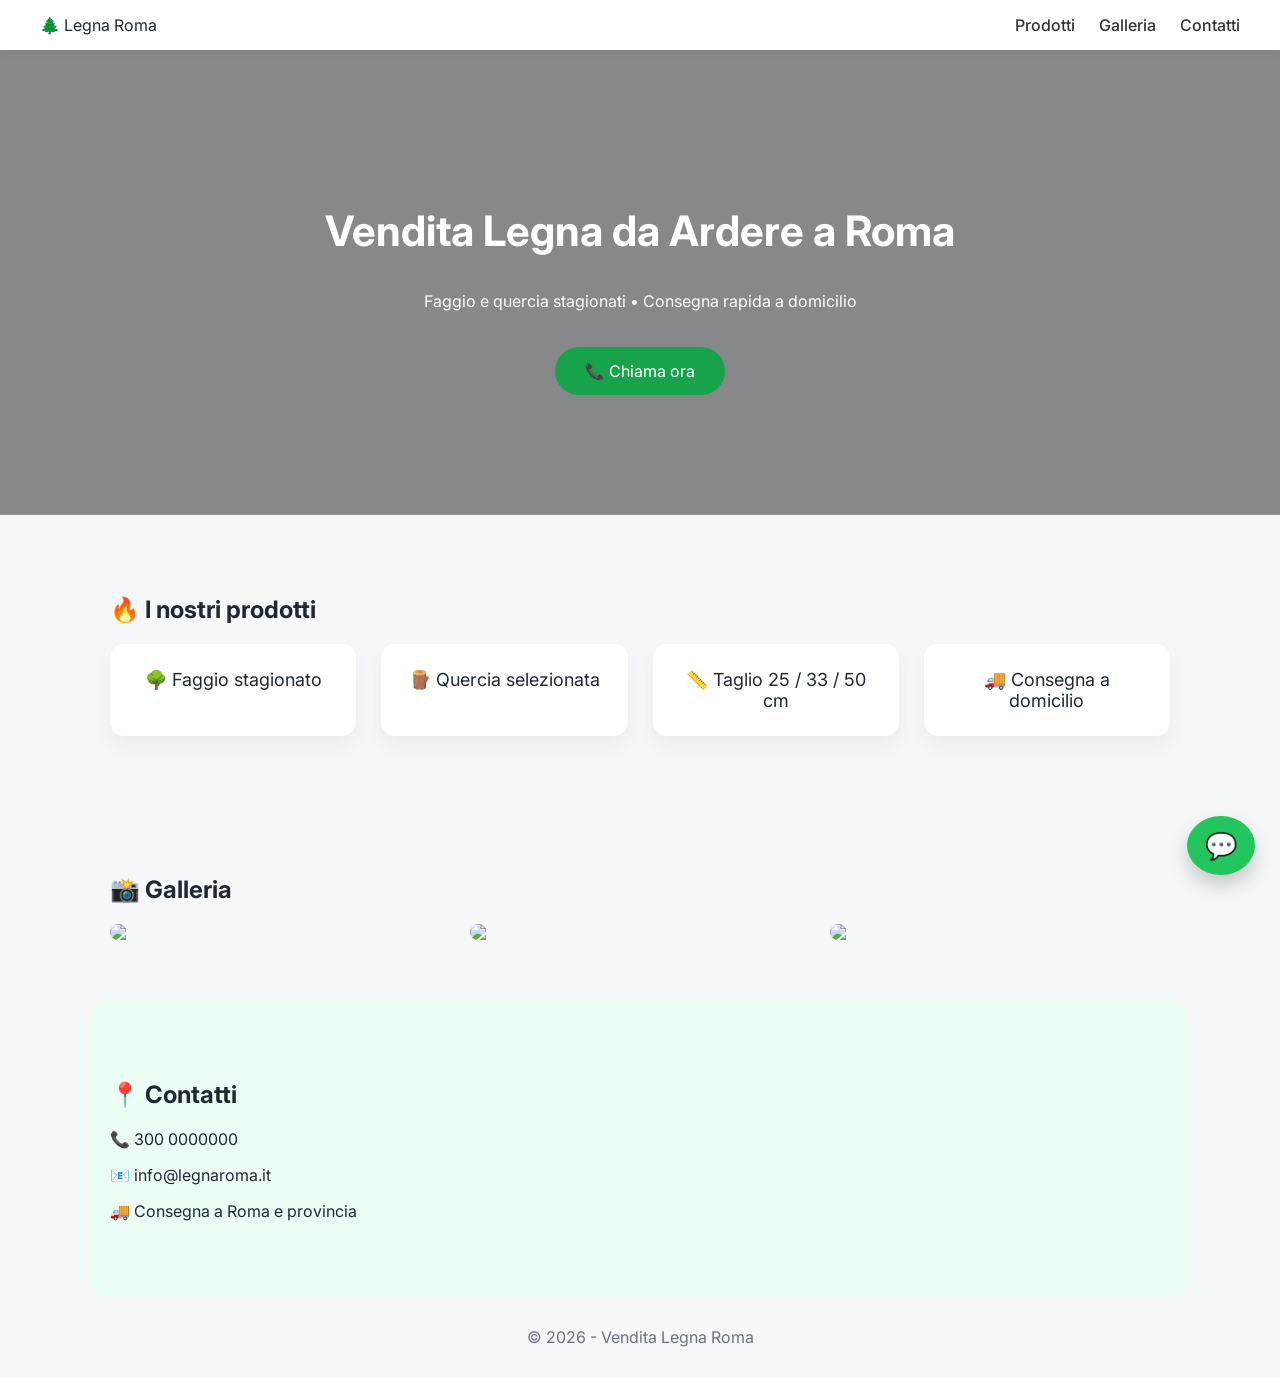
==== index.html @ a5a48010 "Add files via upload" ====
<!DOCTYPE html>
<html lang="it">
<head>
  <meta charset="UTF-8">
  <title>Vendita Legna da Ardere a Roma | Faggio e Quercia</title>

  <!-- SEO -->
  <meta name="description" content="Vendita legna da ardere stagionata a Roma e provincia. Faggio e quercia, consegna rapida a domicilio. Chiama per un preventivo gratuito.">
  <meta name="keywords" content="legna da ardere roma, vendita legna roma, legna faggio, legna quercia, legna camino roma">
  <meta name="viewport" content="width=device-width, initial-scale=1.0">

  <!-- Font -->
  <link href="https://fonts.googleapis.com/css2?family=Inter:wght@300;500;700&display=swap" rel="stylesheet">

  <link rel="stylesheet" href="style.css">
</head>
<body>

<!-- WhatsApp Button -->
<a href="https://wa.me/393000000000" class="whatsapp" target="_blank">💬</a>

<header class="topbar">
  <div class="logo">🌲 Legna Roma</div>
  <nav>
    <a href="#prodotti">Prodotti</a>
    <a href="#galleria">Galleria</a>
    <a href="#contatti">Contatti</a>
  </nav>
</header>

<section class="hero">
  <h1>Vendita Legna da Ardere a Roma</h1>
  <p>Faggio e quercia stagionati • Consegna rapida a domicilio</p>
  <a href="tel:+393000000000" class="cta">📞 Chiama ora</a>
</section>

<section id="prodotti" class="container">
  <h2>🔥 I nostri prodotti</h2>
  <div class="grid">
    <div class="card">🌳 Faggio stagionato</div>
    <div class="card">🪵 Quercia selezionata</div>
    <div class="card">📏 Taglio 25 / 33 / 50 cm</div>
    <div class="card">🚚 Consegna a domicilio</div>
  </div>
</section>

<section id="galleria" class="container">
  <h2>📸 Galleria</h2>
  <div class="gallery">
    <img src="img/legna1.jpg">
    <img src="img/legna2.jpg">
    <img src="img/legna3.jpg">
  </div>
</section>

<section id="contatti" class="container contact">
  <h2>📍 Contatti</h2>
  <p>📞 300 0000000</p>
  <p>📧 info@legnaroma.it</p>
  <p>🚚 Consegna a Roma e provincia</p>
</section>

<footer>
  © 2026 - Vendita Legna Roma
</footer>

</body>
</html>
---- style.css ----
* {
  box-sizing: border-box;
}

body {
  margin: 0;
  font-family: 'Inter', sans-serif;
  background: #f6f7f9;
  color: #1f2933;
}

/* Topbar */
.topbar {
  background: white;
  display: flex;
  justify-content: space-between;
  padding: 15px 40px;
  position: sticky;
  top: 0;
  box-shadow: 0 2px 10px rgba(0,0,0,.05);
}

.topbar a {
  margin-left: 20px;
  text-decoration: none;
  color: #333;
  font-weight: 500;
}

/* Hero */
.hero {
  background: linear-gradient(rgba(0,0,0,.45), rgba(0,0,0,.45)),
              url("img/hero.jpg");
  background-size: cover;
  background-position: center;
  color: white;
  padding: 120px 20px;
  text-align: center;
}

.hero h1 {
  font-size: 42px;
}

.cta {
  background: #16a34a;
  color: white;
  padding: 14px 30px;
  text-decoration: none;
  border-radius: 30px;
  display: inline-block;
  margin-top: 20px;
}

/* Layout */
.container {
  max-width: 1100px;
  margin: auto;
  padding: 60px 20px;
}

.grid {
  display: grid;
  grid-template-columns: repeat(auto-fit, minmax(220px,1fr));
  gap: 25px;
}

.card {
  background: white;
  padding: 25px;
  border-radius: 14px;
  text-align: center;
  box-shadow: 0 10px 20px rgba(0,0,0,.05);
  font-size: 18px;
}

/* Gallery */
.gallery {
  display: grid;
  grid-template-columns: repeat(auto-fit, minmax(250px,1fr));
  gap: 20px;
}

.gallery img {
  width: 100%;
  border-radius: 14px;
  object-fit: cover;
}

/* Contact */
.contact {
  background: #ecfdf5;
  border-radius: 20px;
}

/* WhatsApp button */
.whatsapp {
  position: fixed;
  bottom: 25px;
  right: 25px;
  background: #22c55e;
  color: white;
  font-size: 26px;
  padding: 14px 18px;
  border-radius: 50%;
  text-decoration: none;
  box-shadow: 0 10px 20px rgba(0,0,0,.2);
}

/* Footer */
footer {
  text-align: center;
  padding: 30px;
  color: #6b7280;
}
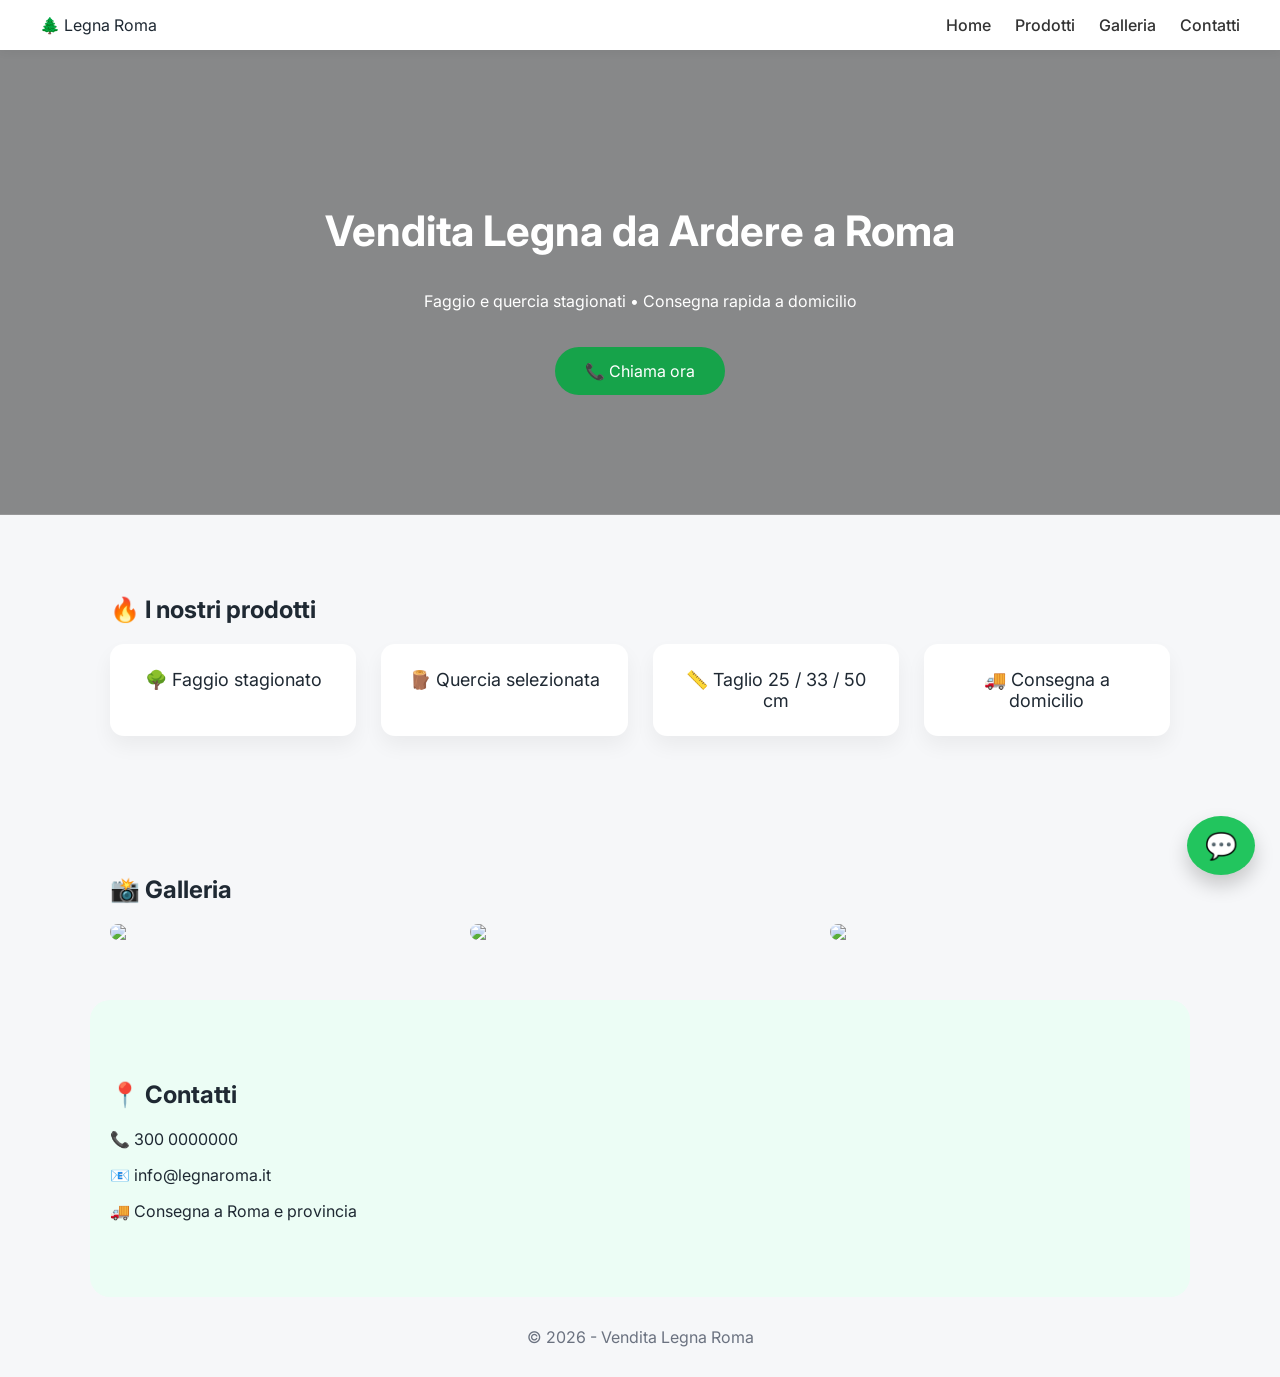
==== commit 8b124c16: "Add files via upload" ====
--- a/index.html
+++ b/index.html
@@ -21,14 +21,15 @@
 
 <header class="topbar">
   <div class="logo">🌲 Legna Roma</div>
-  <nav>
-    <a href="#prodotti">Prodotti</a>
-    <a href="#galleria">Galleria</a>
-    <a href="#contatti">Contatti</a>
-  </nav>
+	<nav>
+	  <a href="#home">Home</a>
+	  <a href="#prodotti">Prodotti</a>
+	  <a href="#galleria">Galleria</a>
+	  <a href="#contatti">Contatti</a>
+	</nav>
 </header>
 
-<section class="hero">
+<section id="home" class="hero">
   <h1>Vendita Legna da Ardere a Roma</h1>
   <p>Faggio e quercia stagionati • Consegna rapida a domicilio</p>
   <a href="tel:+393000000000" class="cta">📞 Chiama ora</a>
--- a/style.css
+++ b/style.css
@@ -1,3 +1,7 @@
+html {
+  scroll-behavior: smooth;
+}
+
 * {
   box-sizing: border-box;
 }
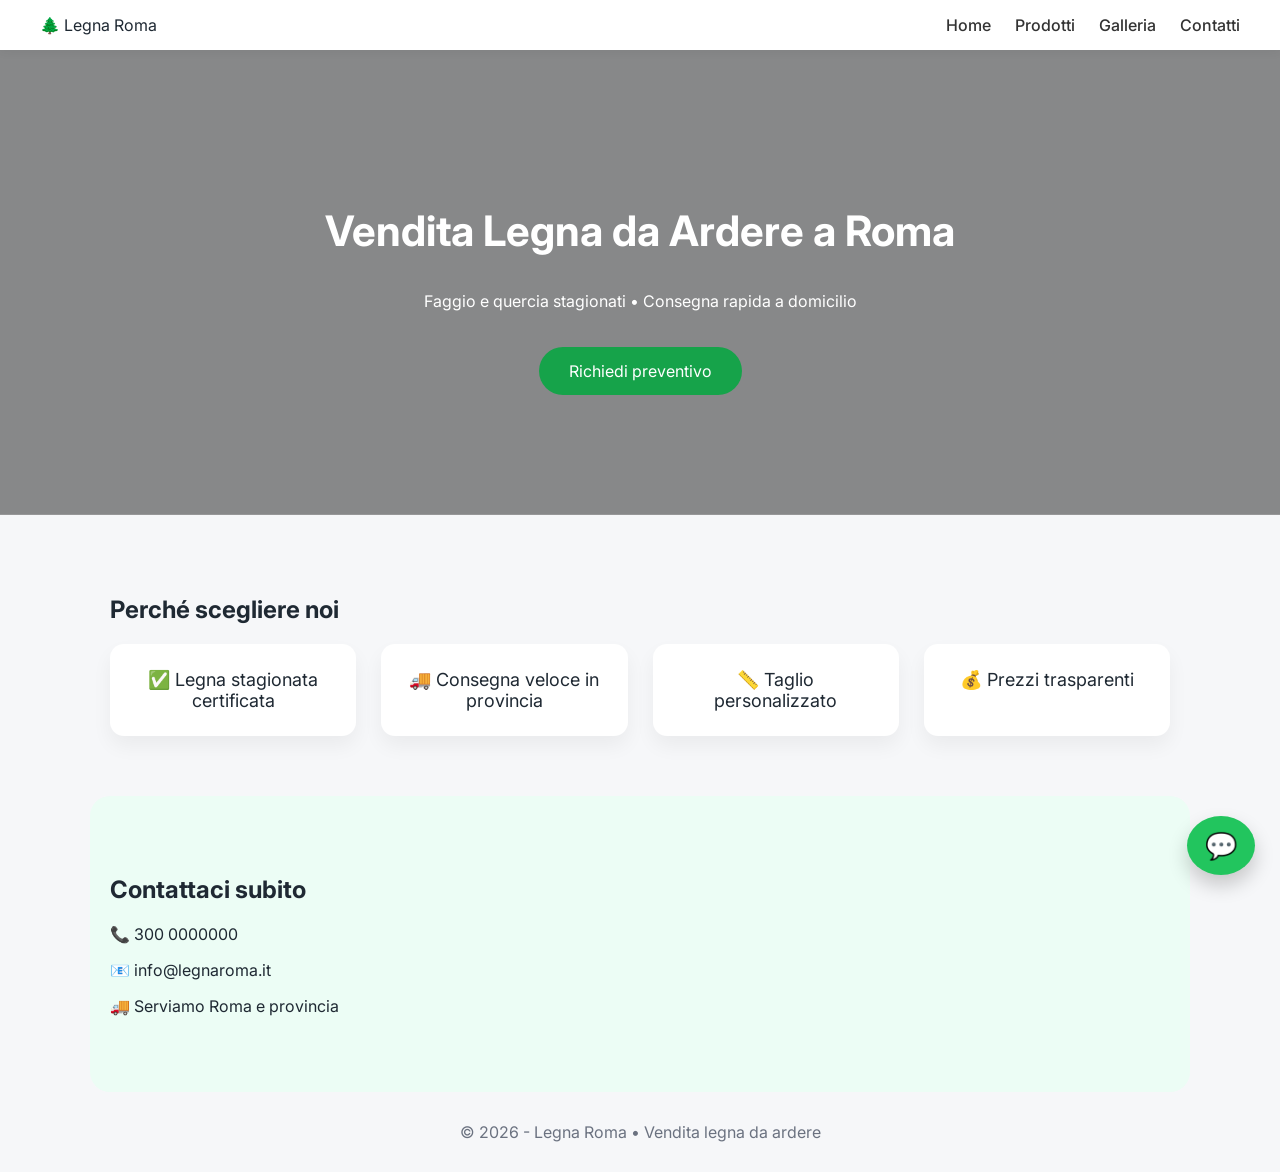
==== commit 18f79217: "Add files via upload" ====
--- a/index.html
+++ b/index.html
@@ -5,7 +5,7 @@
   <title>Vendita Legna da Ardere a Roma | Faggio e Quercia</title>
 
   <!-- SEO -->
-  <meta name="description" content="Vendita legna da ardere stagionata a Roma e provincia. Faggio e quercia, consegna rapida a domicilio. Chiama per un preventivo gratuito.">
+  <meta name="description" content="Vendita legna da ardere stagionata a Roma e provincia. Faggio e quercia, consegna rapida a domicilio. Preventivi gratuiti.">
   <meta name="keywords" content="legna da ardere roma, vendita legna roma, legna faggio, legna quercia, legna camino roma">
   <meta name="viewport" content="width=device-width, initial-scale=1.0">
 
@@ -16,53 +16,45 @@
 </head>
 <body>
 
-<!-- WhatsApp Button -->
+<!-- WhatsApp -->
 <a href="https://wa.me/393000000000" class="whatsapp" target="_blank">💬</a>
 
 <header class="topbar">
   <div class="logo">🌲 Legna Roma</div>
-	<nav>
-	  <a href="#home">Home</a>
-	  <a href="#prodotti">Prodotti</a>
-	  <a href="#galleria">Galleria</a>
-	  <a href="#contatti">Contatti</a>
-	</nav>
+  <nav>
+    <a href="index.html" class="active">Home</a>
+    <a href="prodotti.html">Prodotti</a>
+    <a href="galleria.html">Galleria</a>
+    <a href="contatti.html">Contatti</a>
+  </nav>
 </header>
 
-<section id="home" class="hero">
+<section class="hero">
   <h1>Vendita Legna da Ardere a Roma</h1>
   <p>Faggio e quercia stagionati • Consegna rapida a domicilio</p>
-  <a href="tel:+393000000000" class="cta">📞 Chiama ora</a>
+  <a href="contatti.html" class="cta">Richiedi preventivo</a>
 </section>
 
-<section id="prodotti" class="container">
-  <h2>🔥 I nostri prodotti</h2>
+<section class="container">
+  <h2>Perché scegliere noi</h2>
+
   <div class="grid">
-    <div class="card">🌳 Faggio stagionato</div>
-    <div class="card">🪵 Quercia selezionata</div>
-    <div class="card">📏 Taglio 25 / 33 / 50 cm</div>
-    <div class="card">🚚 Consegna a domicilio</div>
+    <div class="card">✅ Legna stagionata certificata</div>
+    <div class="card">🚚 Consegna veloce in provincia</div>
+    <div class="card">📏 Taglio personalizzato</div>
+    <div class="card">💰 Prezzi trasparenti</div>
   </div>
 </section>
 
-<section id="galleria" class="container">
-  <h2>📸 Galleria</h2>
-  <div class="gallery">
-    <img src="img/legna1.jpg">
-    <img src="img/legna2.jpg">
-    <img src="img/legna3.jpg">
-  </div>
-</section>
-
-<section id="contatti" class="container contact">
-  <h2>📍 Contatti</h2>
+<section class="container contact">
+  <h2>Contattaci subito</h2>
   <p>📞 300 0000000</p>
   <p>📧 info@legnaroma.it</p>
-  <p>🚚 Consegna a Roma e provincia</p>
+  <p>🚚 Serviamo Roma e provincia</p>
 </section>
 
 <footer>
-  © 2026 - Vendita Legna Roma
+  © 2026 - Legna Roma • Vendita legna da ardere
 </footer>
 
 </body>
